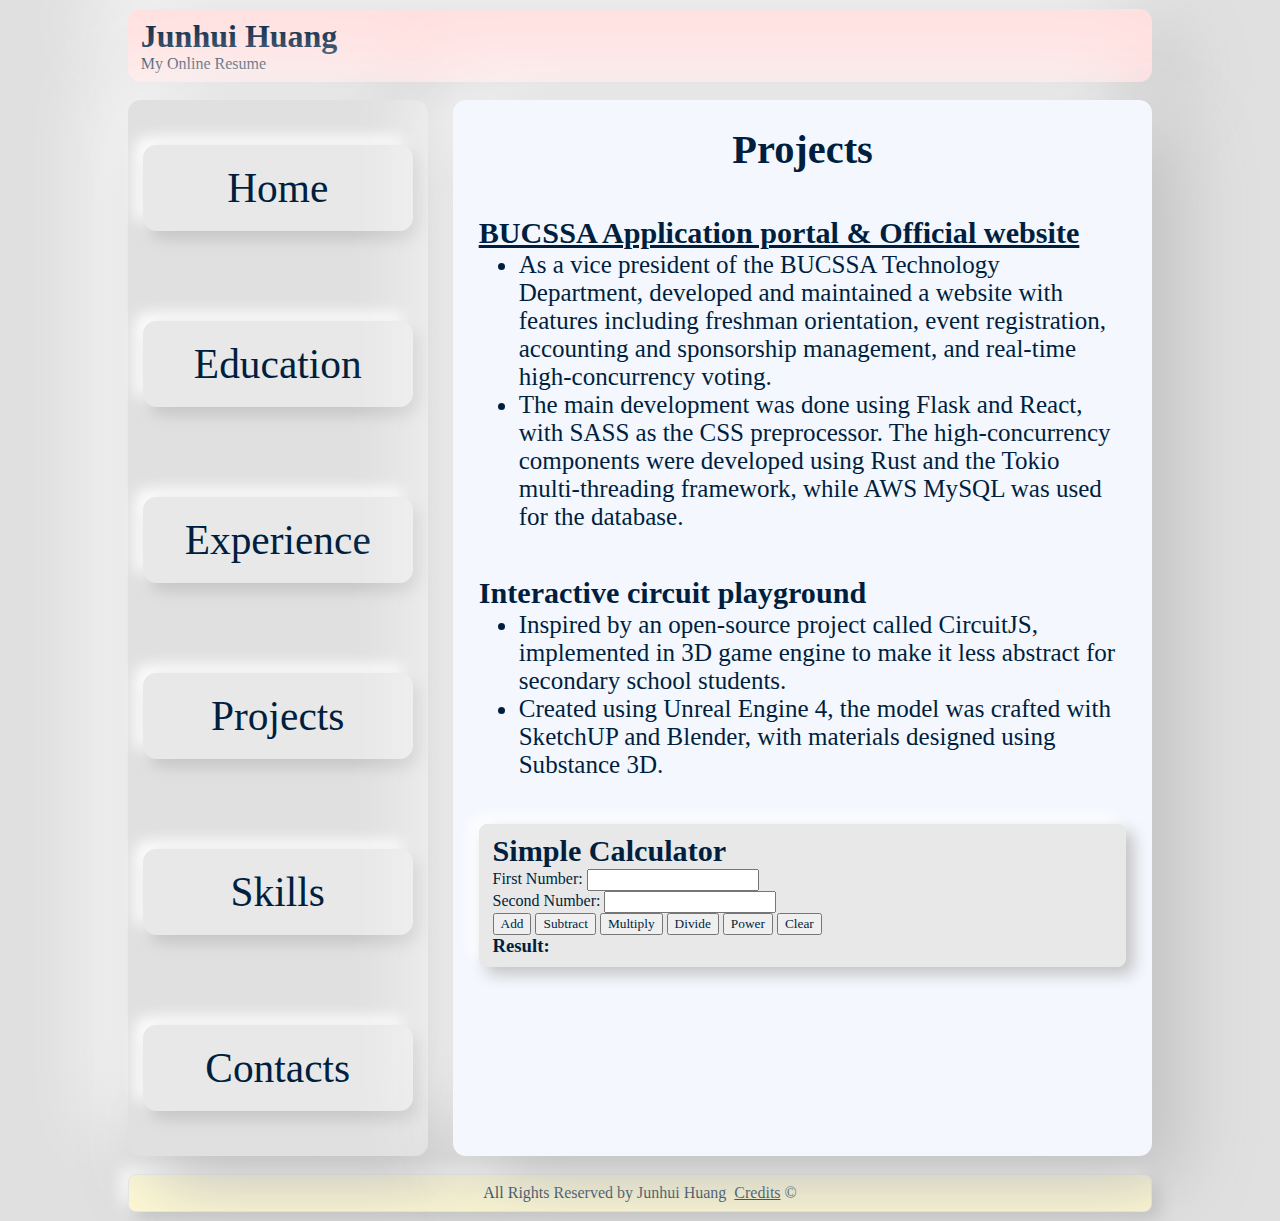
==== projects/projects.html @ 0eb98f21 "first commit" ====
<!DOCTYPE html>
<html lang="en">
<head>
    <meta charset="UTF-8"/>
    <meta
            content="A website showcasing Junhui Huang's Online Resume"
            name="description"
    />
    <link href="../styles.css" rel="stylesheet" type="text/css"/>
    <title>Projects | Resume</title>
</head>
<body>
<div id="page-wrapper">
    <header>
        <h1>Junhui Huang</h1>
        <p>My Online Resume</p>
    </header>
    <div id="container">
        <nav>
            <ul>
                <li><a href="../index.html">Home</a></li>
                <li><a href="../education/education.html">Education</a></li>
                <li><a href="../experiences/experiences.html">Experience</a></li>
                <li><a href="../projects/projects.html">Projects</a></li>
                <li><a href="../skills/skills.html">Skills</a></li>
                <li><a href="../contacts/contacts.html">Contacts</a></li>
            </ul>
        </nav>
        <main>
            <h3 id="main-title">Projects</h3>
            <div id="main-block">
                <div class="block">
                    <h2>
                        <a href="https://www.bucssa.org/"
                        >BUCSSA Application portal & Official website</a
                        >
                    </h2>
                    <ul>
                        <li>
                            As a vice president of the BUCSSA Technology Department, developed and
                            maintained a website with features including freshman orientation,
                            event registration, accounting and sponsorship management, and
                            real-time high-concurrency voting.
                        </li>
                        <li>
                            The main development was done using Flask and React, with SASS as
                            the CSS preprocessor. The high-concurrency components were
                            developed using Rust and the Tokio multi-threading framework,
                            while AWS MySQL was used for the database.
                        </li>
                    </ul>
                </div>
                <div class="block">
                    <h2>Interactive circuit playground</h2>
                    <ul>
                        <li>
                            Inspired by an open-source project called CircuitJS, implemented
                            in 3D game engine to make it less abstract for secondary school
                            students.
                        </li>
                        <li>
                            Created using Unreal Engine 4, the model was crafted with SketchUP
                            and Blender, with materials designed using Substance 3D.
                        </li>
                    </ul>
                </div>
                <div class="block" id="calculator">
                    <h2>Simple Calculator</h2>
                    <label>First Number: <input type="number" id="first-number" /></label>
                    <br />
                    <label>Second Number: <input type="number" id="second-number" /></label>
                    <br />
                    <button onclick="addition()">Add</button>
                    <button onclick="subtraction()">Subtract</button>
                    <button onclick="multiplication()">Multiply</button>
                    <button onclick="division()">Divide</button>
                    <button onclick="power()">Power</button>
                    <button onclick="clearAll()">Clear</button>
                    <br />
                    <h3>Result: <span id="output"></span></h3>
                </div>
            </div>
        </main>
    </div>
<footer>
    All Rights Reserved by Junhui Huang &nbsp;<a
 href="../credits/credits.html">Credits</a
>
    &nbsp;&copy;
</footer>
</div>
<script src="projects.js"></script>
</body>
</html>
---- styles.css ----
* {
    margin: 0;
    box-sizing: border-box;
    color: #001f3f;
    font-family: "Roboto", serif;
    font-optical-sizing: auto;
    font-style: normal;
    font-variation-settings: "wdth" 100;
}

body {
    background-color: #e0e0e0;
}

#page-wrapper {
    width: 80vw;
    margin: 0 auto;
}

header {
    display: flex;
    flex-direction: column;
    padding: 1vh 1vw;
    border-radius: 1vw;
    background: #ffe0e0;
    box-shadow: 2vw 2vw 6vw #c5c5c5, -2vw -2vw 6vw #ffffff;
    margin: 1vh auto;
}

nav ul li {
    color: #090909;
    border-radius: 1vw;
    /* cursor: pointer; */
    background: #e8e8e8;
    border: 0.1vw solid #e8e8e8;
    box-shadow: 0.6vw 0.6vw 1.2vw #c5c5c5, -0.6vw -0.6vw 1.2vw #ffffff;
}

nav ul li:active {
    color: #666;
    box-shadow: inset 0.4vw 0.4vw 1.2vw #c5c5c5, inset -0.4vw -0.4vw 1.2vw #ffffff;
}

#container {
    width: 100%;
    display: flex;
    flex-direction: row;
    position: relative;
}

nav {
    width: 30%;
    margin-right: 2vw;
}

nav ul {
    display: flex;
    flex-direction: column;
    justify-content: space-evenly;
    font-size: calc(2px + 2vw);
    text-align: center;
    list-style: none;
    padding-left: 0;
    border-radius: 1vw;
    background: #e0e0e0;
    box-shadow: 2vw 2vw 6vw #bebebe, -2vw -2vw 6vw #ffffff;
    margin: 1vh auto;
}

nav li {
    font-size: calc(3px + 3vw);
    width: 90%;
    padding: 0;
    margin: 5vh auto;
}

nav a {
    text-decoration: none;
    display: block;
    width: 100%;
    height: 100%;  
    padding: 2vh 0;
}

main {
    display: flex;
    flex-direction: column;
    width: 70%;
    border-radius: 1vw;
    background: #f4f7fe;
    box-shadow: 2vw 2vw 6vw #bebebe, -2vw -2vw 6vw #ffffff;
    margin: 1vh auto;
}


main p {
    margin: 0 1vw;
    font-size: calc(2px + 2vw);
}

#profile-image {
    max-width: 100%;
    background: #e0e0e0;
    box-shadow: 2vw 2vw 6vw #bebebe, -2vw -2vw 6vw #ffffff;
    margin: 1vh auto;
}

#main-flex {
    width: 100%;
    display: flex;
    flex-direction: row;
    padding: 2vh 2vw;
}

#main-block {
    width: 100%;
    display: block;
    padding: 2vh 2vw;
}

#main-text {
    align-self: center;
    width: 60%;
    margin: 1vh 1vw;
}

#main-image {
    width: 40%;
    margin: 1vh 1vw;
}

#main-title {
    margin: 2vw 0;
    text-align: center;
    font-size: calc(2px + 3vw);
}

#skills-list li img {
    height: 8vh;
}

#skills-list li {
    margin-bottom: 5vh;
}

#skills-list li p {
    margin-bottom: 1vh;
}

table, th,
td {
    border: 1px solid black;
    font-size: calc(2px + 2vw);
    margin: auto auto;
    line-height: 2;
}

footer {
    margin: 1vh auto;
    padding: 1vh 1vw;
    display: flex;
    flex-direction: row;
    justify-content: center;
    border-radius: 0.5em;
    background: #fffad2;
    border: 0.1vw solid #e8e8e8;
    box-shadow: 0.6vw 0.6vw 1.2vw #c5c5c5, -0.6vw -0.6vw 1.2vw #ffffff;
}

.block {
    margin-bottom: 5vh;
}

.block ul li {
    font-size: calc(2px + 1.8vw);
}

.block h2 {
    font-size: calc(2px + 2.2vw);
}

#calculator {
    margin: auto auto;
    border-radius: 0.5em;
    background: #e8e8e8;
    border: 0.1vw solid #e8e8e8;
    box-shadow: 0.6vw 0.6vw 1.2vw #c5c5c5, -0.6vw -0.6vw 1.2vw #ffffff;
    padding: 1vh 1vw;
}

@media screen and (max-width: 900px) {
    header {
        align-items: center;
    }

    #container {
        width: 100%;
        height: 100vh;
        flex-direction: column;
    }

    nav {
        width: 100%;
    }

    nav ul {
        display: flex;
        flex-direction: row;
        justify-content: space-between;
        list-style: none;
        padding-left: 0;
    }

    nav li {
        font-size: calc(2px + 2vw);
        padding: 0 .5%;
        margin: 0 .5%;
    }

    nav a {
        text-decoration: none;
    }

    main {
        display: flex;
        flex-direction: column;
        width: 100%;
        height: 100vh;
    }

    main p {
        margin: 2% 2%;
        font-size: calc(2px + 3vw);
    }

    #profile-image {
        max-width: 100%;
    }

    #main-flex {
        width: 100%;
        display: flex;
        flex-direction: column;
        justify-content: center;
    }

    #main-text {
        align-self: center;
        width: 100%;
        margin: 1vh 1vw;
    }

    #main-image {
        margin: 1vh auto;
    }

    #main-title {
        text-align: center;
    }
}
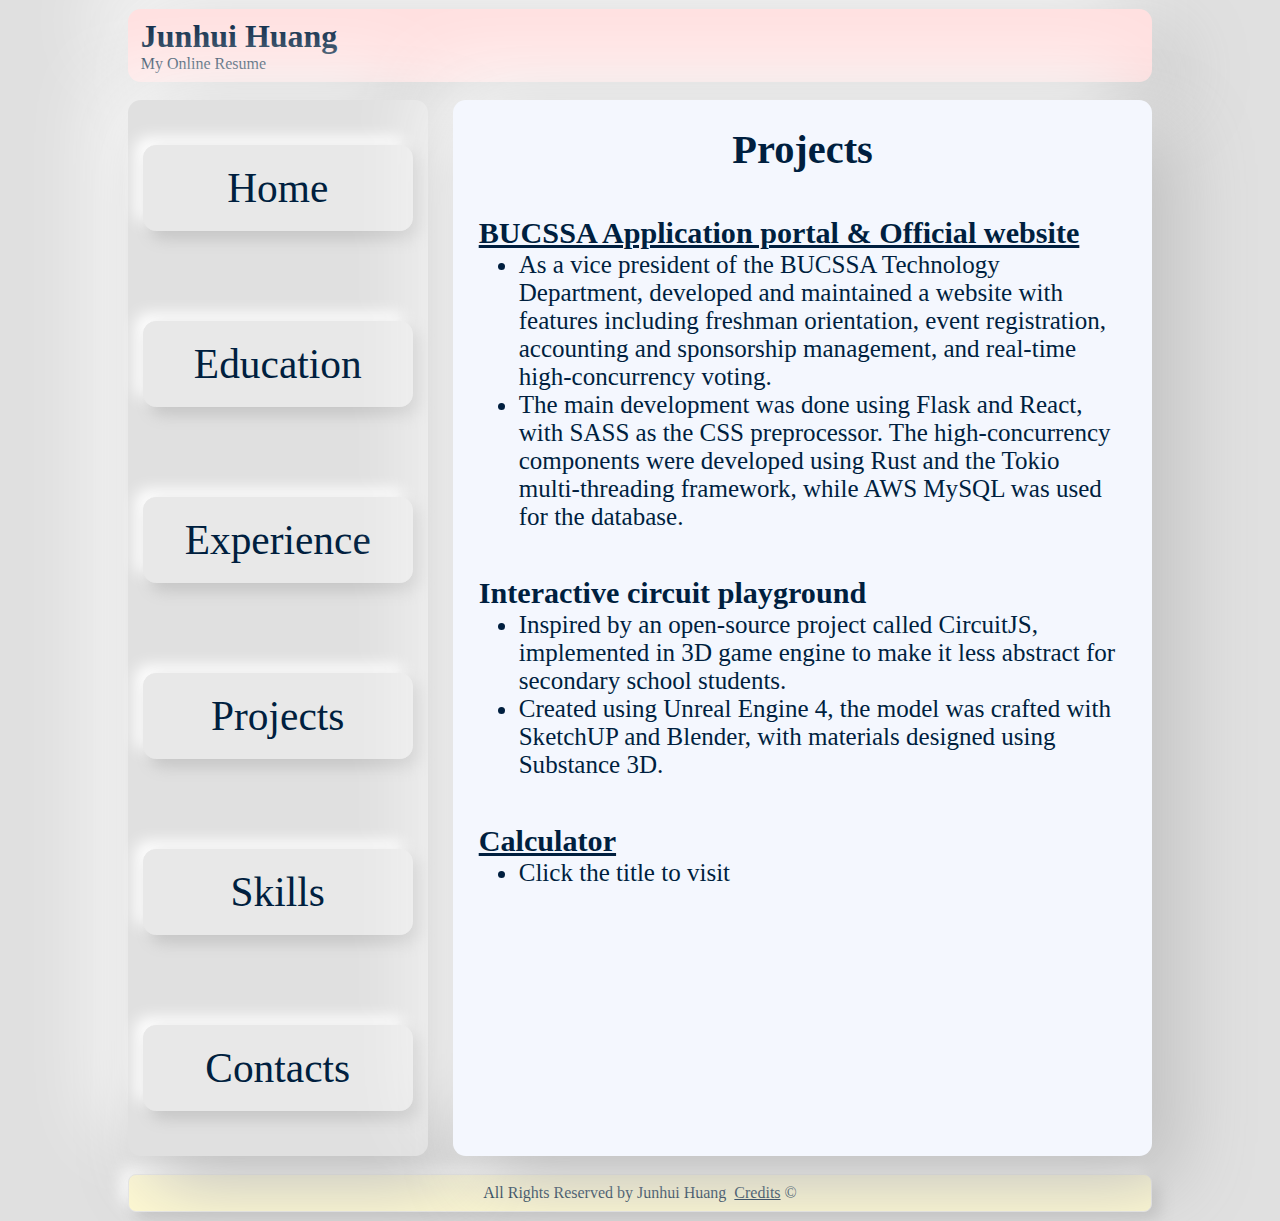
==== commit 0603d0ec: "edit calculator" ====
--- a/projects/projects.html
+++ b/projects/projects.html
@@ -64,20 +64,17 @@
                         </li>
                     </ul>
                 </div>
-                <div class="block" id="calculator">
-                    <h2>Simple Calculator</h2>
-                    <label>First Number: <input type="number" id="first-number" /></label>
-                    <br />
-                    <label>Second Number: <input type="number" id="second-number" /></label>
-                    <br />
-                    <button onclick="addition()">Add</button>
-                    <button onclick="subtraction()">Subtract</button>
-                    <button onclick="multiplication()">Multiply</button>
-                    <button onclick="division()">Divide</button>
-                    <button onclick="power()">Power</button>
-                    <button onclick="clearAll()">Clear</button>
-                    <br />
-                    <h3>Result: <span id="output"></span></h3>
+                <div class="block">
+                    <h2>
+                        <a href="../calculator/calculator.html"
+                        >Calculator</a
+                        >
+                    </h2>
+                    <ul>
+                        <li>
+                            Click the title to visit
+                        </li>
+                    </ul>
                 </div>
             </div>
         </main>
@@ -89,6 +86,5 @@
     &nbsp;&copy;
 </footer>
 </div>
-<script src="projects.js"></script>
 </body>
 </html>
--- a/styles.css
+++ b/styles.css
@@ -2,10 +2,6 @@
     margin: 0;
     box-sizing: border-box;
     color: #001f3f;
-    font-family: "Roboto", serif;
-    font-optical-sizing: auto;
-    font-style: normal;
-    font-variation-settings: "wdth" 100;
 }
 
 body {
@@ -181,11 +177,26 @@
 
 #calculator {
     margin: auto auto;
-    border-radius: 0.5em;
+    border-radius: 1vh;
     background: #e8e8e8;
     border: 0.1vw solid #e8e8e8;
     box-shadow: 0.6vw 0.6vw 1.2vw #c5c5c5, -0.6vw -0.6vw 1.2vw #ffffff;
     padding: 1vh 1vw;
+    animation: rainbow 5s infinite;
+}
+
+@keyframes rainbow {
+    0% { background-color: #ff0000; }
+    14% { background-color: #ff7f00; }
+    28% { background-color: #ffff00; }
+    42% { background-color: #00ff00; }
+    57% { background-color: #63ceff; }
+    85% { background-color: #8b00ff; }
+    100% { background-color: #ff0000; }
+}
+
+#output {
+    background-color: white;
 }
 
 @media screen and (max-width: 900px) {
